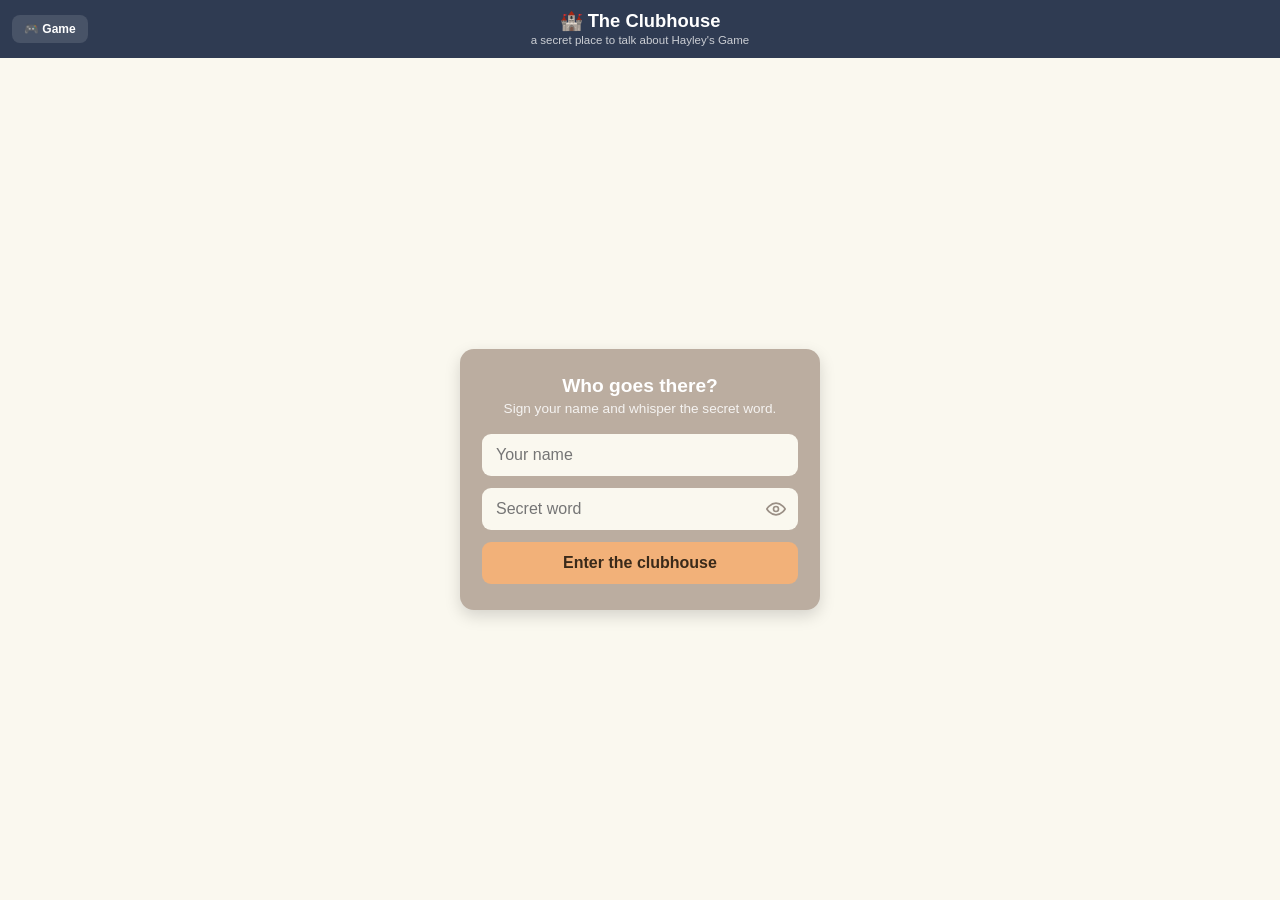
==== clubhouse.html @ 72f19586 "Clubhouse: multi-line composer and honest send errors - Enter inserts a new line instead of sending;" ====
<!DOCTYPE html>
<html lang="en">
<head>
  <meta charset="UTF-8" />
  <meta name="viewport" content="width=device-width, initial-scale=1, viewport-fit=cover" />
  <title>The Clubhouse</title>
  <meta name="robots" content="noindex" />
  <link rel="icon" href="icons/icon-192.png" type="image/png" />
  <style>
    * { box-sizing: border-box; }
    html, body {
      margin: 0;
      padding: 0;
      height: 100%;
      font-family: -apple-system, BlinkMacSystemFont, "Segoe UI", Roboto, sans-serif;
      background: #faf8ef;
    }
    body { display: flex; flex-direction: column; height: 100svh; }

    .club-header {
      flex: 0 0 auto;
      padding: max(10px, env(safe-area-inset-top)) 80px 12px;
      background: #2f3b52;
      color: #fff;
      text-align: center;
    }
    .club-header { position: relative; }
    .club-header h1 { margin: 0; font-size: 1.15rem; }
    .club-header .sub { font-size: 0.72rem; opacity: 0.75; margin-top: 2px; }
    .game-btn {
      position: absolute;
      left: 12px;
      top: 50%;
      transform: translateY(-50%);
      background: rgba(255, 255, 255, 0.12);
      color: #fff;
      text-decoration: none;
      font-size: 0.75rem;
      font-weight: 700;
      padding: 7px 12px;
      border-radius: 8px;
    }
    .logout-btn {
      position: absolute;
      right: 12px;
      top: 50%;
      transform: translateY(-50%);
      background: rgba(255, 255, 255, 0.12);
      border: none;
      color: #fff;
      font-size: 0.75rem;
      font-weight: 700;
      padding: 7px 12px;
      border-radius: 8px;
      cursor: pointer;
    }
    .secret-field { position: relative; margin: 0 0 12px; }
    .secret-field input { margin: 0; padding-right: 44px; }
    .secret-field button {
      position: absolute;
      right: 6px;
      top: 50%;
      transform: translateY(-50%);
      width: 32px;
      height: 32px;
      display: flex;
      align-items: center;
      justify-content: center;
      border: none;
      background: transparent;
      color: #9a8f85;
      cursor: pointer;
      padding: 0;
    }
    .secret-field button svg { width: 20px; height: 20px; }
    .secret-field button svg[hidden] { display: none; }

    /* ---- entry gate ---- */
    .gate {
      flex: 1 1 auto;
      display: flex;
      align-items: center;
      justify-content: center;
      padding: 20px;
    }
    .gate-panel {
      background: #bbada0;
      border-radius: 14px;
      padding: 26px 22px;
      width: 100%;
      max-width: 360px;
      text-align: center;
      box-shadow: 0 6px 16px rgba(0, 0, 0, 0.15);
    }
    .gate-panel h2 { margin: 0 0 4px; color: #fff; font-size: 1.2rem; }
    .gate-panel p { margin: 0 0 18px; color: rgba(255, 255, 255, 0.85); font-size: 0.85rem; }
    .gate-panel input {
      display: block;
      width: 100%;
      margin: 0 0 12px;
      padding: 12px 14px;
      border: none;
      border-radius: 9px;
      font-size: 1rem;
      background: #faf8ef;
      color: #2f3b52;
    }
    .gate-panel > button {
      width: 100%;
      background: #f2b179;
      border: none;
      color: #3a2a1a;
      font-weight: 700;
      font-size: 1rem;
      padding: 12px;
      border-radius: 9px;
      cursor: pointer;
    }
    .gate-error {
      margin-top: 12px;
      color: #fff;
      background: #ef5350;
      border-radius: 8px;
      padding: 8px 10px;
      font-size: 0.85rem;
      display: none;
    }
    .gate-error.visible { display: block; }

    /* ---- thread ---- */
    .thread-wrap { flex: 1 1 auto; min-height: 0; display: none; flex-direction: column; }
    .thread-wrap.visible { display: flex; }
    .thread {
      flex: 1 1 auto;
      overflow-y: auto;
      -webkit-overflow-scrolling: touch;
      padding: 16px 12px 8px;
      max-width: 640px;
      width: 100%;
      margin: 0 auto;
    }
    .bubble {
      max-width: 82%;
      margin: 0 0 10px;
      padding: 10px 14px;
      border-radius: 16px;
      font-size: 0.95rem;
      line-height: 1.45;
      white-space: pre-wrap;
      overflow-wrap: break-word;
    }
    .bubble .who { display: block; font-size: 0.68rem; font-weight: 700; opacity: 0.7; margin-bottom: 2px; }
    .bubble.visitor {
      margin-left: auto;
      background: #f2b179;
      color: #3a2a1a;
      border-bottom-right-radius: 4px;
    }
    .bubble.claude {
      margin-right: auto;
      background: #2f3b52;
      color: #fff;
      border-bottom-left-radius: 4px;
    }
    .bubble.pending { opacity: 0.65; }
    .thinking {
      display: none;
      margin: 0 0 10px;
      color: #776e65;
      font-size: 0.85rem;
      font-style: italic;
    }
    .thinking.visible { display: block; }
    .thread-status { text-align: center; color: #bbada0; font-size: 0.75rem; padding: 4px 0 8px; }

    /* ---- composer ---- */
    .composer {
      flex: 0 0 auto;
      display: flex;
      gap: 8px;
      padding: 10px 12px max(10px, env(safe-area-inset-bottom));
      background: #eee4da;
      max-width: 640px;
      width: 100%;
      margin: 0 auto;
    }
    .composer textarea {
      flex: 1 1 auto;
      resize: none;
      border: none;
      border-radius: 12px;
      padding: 10px 14px;
      font-size: 1rem;
      font-family: inherit;
      background: #fff;
      color: #2f3b52;
      min-height: 44px;
      max-height: 120px;
    }
    .composer button {
      flex: 0 0 auto;
      background: #2f3b52;
      color: #fff;
      border: none;
      font-weight: 700;
      font-size: 0.95rem;
      padding: 0 20px;
      border-radius: 12px;
      cursor: pointer;
    }
    .composer button:disabled { opacity: 0.5; }
  </style>
</head>
<body>
  <header class="club-header">
    <a class="game-btn" href="./">🎮 Game</a>
    <button class="logout-btn" id="logoutBtn" hidden>Leave</button>
    <h1>🏰 The Clubhouse</h1>
    <div class="sub">a secret place to talk about Hayley's Game</div>
  </header>

  <div class="gate" id="gate">
    <div class="gate-panel">
      <h2>Who goes there?</h2>
      <p>Sign your name and whisper the secret word.</p>
      <input id="nameInput" type="text" placeholder="Your name" autocomplete="off" maxlength="40" />
      <div class="secret-field">
        <input id="secretInput" type="password" placeholder="Secret word" autocomplete="off" maxlength="60" />
        <button id="peekBtn" type="button" aria-label="Show secret word">
          <svg id="eyeOpen" viewBox="0 0 24 24" fill="none" stroke="currentColor" stroke-width="2" stroke-linecap="round" stroke-linejoin="round">
            <path d="M1 12s4-7 11-7 11 7 11 7-4 7-11 7S1 12 1 12z"/>
            <circle cx="12" cy="12" r="3"/>
          </svg>
          <svg id="eyeClosed" viewBox="0 0 24 24" fill="none" stroke="currentColor" stroke-width="2" stroke-linecap="round" stroke-linejoin="round" hidden>
            <path d="M17.94 17.94A10.94 10.94 0 0 1 12 19c-7 0-11-7-11-7a20.66 20.66 0 0 1 5.06-5.94"/>
            <path d="M9.9 4.24A10.94 10.94 0 0 1 12 5c7 0 11 7 11 7a20.8 20.8 0 0 1-3.22 4.19"/>
            <path d="M14.12 14.12a3 3 0 1 1-4.24-4.24"/>
            <line x1="1" y1="1" x2="23" y2="23"/>
          </svg>
        </button>
      </div>
      <button id="enterBtn">Enter the clubhouse</button>
      <div class="gate-error" id="gateError"></div>
    </div>
  </div>

  <div class="thread-wrap" id="threadWrap">
    <div class="thread" id="thread">
      <div class="thread-status" id="threadStatus">opening the clubhouse door…</div>
    </div>
    <div class="composer">
      <textarea id="messageInput" placeholder="Write your ideas here…" maxlength="4000"></textarea>
      <button id="sendBtn">Send</button>
    </div>
  </div>

  <script>
    // Wired to the standing "Clubhouse" PR whose comments are the thread.
    var REPO = "briankeegan/HayleysGame";
    var PR_NUMBER = 33;
    // The relay that checks the secret word and posts messages.
    var WORKER_URL = "https://sdsgame.bramp-games.workers.dev";

    var gateEl = document.getElementById("gate");
    var gateErrorEl = document.getElementById("gateError");
    var nameInput = document.getElementById("nameInput");
    var secretInput = document.getElementById("secretInput");
    var enterBtn = document.getElementById("enterBtn");
    var threadWrapEl = document.getElementById("threadWrap");
    var threadEl = document.getElementById("thread");
    var threadStatusEl = document.getElementById("threadStatus");
    var messageInput = document.getElementById("messageInput");
    var sendBtn = document.getElementById("sendBtn");

    var visitorName = "";
    var secretWord = "";
    var pollTimer = null;
    var fastPollUntil = 0;
    var lastRenderKey = "";

    function showGateError(msg) {
      gateErrorEl.textContent = msg;
      gateErrorEl.classList.add("visible");
    }

    function relay(payload) {
      return fetch(WORKER_URL, {
        method: "POST",
        headers: { "Content-Type": "application/json" },
        body: JSON.stringify(payload),
      });
    }

    var LOGIN_KEY = "clubhouse_login";
    var logoutBtn = document.getElementById("logoutBtn");
    var peekBtn = document.getElementById("peekBtn");

    var eyeOpen = document.getElementById("eyeOpen");
    var eyeClosed = document.getElementById("eyeClosed");

    // SVG elements don't support the .hidden property — toggle the attribute.
    function setPeekIcons(showing) {
      if (showing) {
        eyeOpen.setAttribute("hidden", "");
        eyeClosed.removeAttribute("hidden");
      } else {
        eyeClosed.setAttribute("hidden", "");
        eyeOpen.removeAttribute("hidden");
      }
      peekBtn.setAttribute("aria-label", showing ? "Hide secret word" : "Show secret word");
    }

    peekBtn.addEventListener("click", function () {
      var show = secretInput.type === "password";
      secretInput.type = show ? "text" : "password";
      setPeekIcons(show);
    });

    function openClubhouse(name, secret) {
      visitorName = name;
      secretWord = secret;
      try {
        localStorage.setItem(LOGIN_KEY, JSON.stringify({ name: name, secret: secret }));
      } catch (e) {}
      gateEl.style.display = "none";
      threadWrapEl.classList.add("visible");
      logoutBtn.hidden = false;
      startPolling();
    }

    function enterClubhouse(name, secret, fromSavedLogin) {
      enterBtn.disabled = true;
      enterBtn.textContent = "Checking…";
      relay({ action: "verify", secret: secret })
        .then(function (res) {
          if (res.status === 403) throw new Error("wrong-secret");
          if (!res.ok) throw new Error("relay");
          openClubhouse(name, secret);
        })
        .catch(function (err) {
          if (fromSavedLogin) {
            // A remembered login that stopped working (changed password,
            // offline) falls back to the gate without an alarming error.
            if (err.message === "wrong-secret") {
              try { localStorage.removeItem(LOGIN_KEY); } catch (e) {}
            }
            nameInput.value = name;
            return;
          }
          showGateError(
            err.message === "wrong-secret"
              ? "That's not the secret word. Try again!"
              : "Couldn't reach the clubhouse. Check your internet and try again."
          );
        })
        .finally(function () {
          enterBtn.disabled = false;
          enterBtn.textContent = "Enter the clubhouse";
        });
    }

    enterBtn.addEventListener("click", function () {
      var name = nameInput.value.trim();
      var secret = secretInput.value.trim();
      gateErrorEl.classList.remove("visible");
      if (!name) return showGateError("You have to sign your name!");
      if (!secret) return showGateError("You have to whisper the secret word!");
      if (!WORKER_URL) return showGateError("The clubhouse isn't wired up yet — come back soon.");
      enterClubhouse(name, secret, false);
    });

    logoutBtn.addEventListener("click", function () {
      try { localStorage.removeItem(LOGIN_KEY); } catch (e) {}
      if (pollTimer) clearInterval(pollTimer);
      pollTimer = null;
      visitorName = "";
      secretWord = "";
      logoutBtn.hidden = true;
      threadWrapEl.classList.remove("visible");
      gateEl.style.display = "flex";
      nameInput.value = "";
      secretInput.value = "";
      secretInput.type = "password";
      setPeekIcons(false);
    });

    // Walk straight in if this device already knows the secret handshake.
    (function () {
      var saved = null;
      try { saved = JSON.parse(localStorage.getItem(LOGIN_KEY)); } catch (e) {}
      if (saved && saved.name && saved.secret && WORKER_URL) {
        enterClubhouse(saved.name, saved.secret, true);
      }
    })();

    // Comments are chat messages only if they start with "**<name> says:**".
    // Claude's replies use the name Claude; everything else renders as a
    // visitor bubble. Unmarked comments (PR housekeeping) are skipped.
    var MARKER = /^\*\*(.+?) says:\*\*\s*/;

    function parseComments(comments) {
      var messages = [];
      for (var i = 0; i < comments.length; i++) {
        var m = comments[i].body.match(MARKER);
        if (!m) continue;
        messages.push({
          who: m[1],
          fromClaude: m[1].toLowerCase() === "claude",
          text: comments[i].body.slice(m[0].length),
          when: comments[i].created_at,
        });
      }
      return messages;
    }

    function friendlyTime(iso) {
      var d = new Date(iso);
      return d.toLocaleDateString(undefined, { month: "short", day: "numeric" }) +
        " " + d.toLocaleTimeString(undefined, { hour: "numeric", minute: "2-digit" });
    }

    function renderMessages(messages) {
      var key = JSON.stringify(messages.map(function (m) { return [m.who, m.when]; }));
      if (key === lastRenderKey) return;
      lastRenderKey = key;

      threadEl.innerHTML = "";
      if (messages.length === 0) {
        var empty = document.createElement("div");
        empty.className = "thread-status";
        empty.textContent = "No messages yet — you get to write the very first one!";
        threadEl.appendChild(empty);
      }
      for (var i = 0; i < messages.length; i++) {
        var msg = messages[i];
        var bubble = document.createElement("div");
        bubble.className = "bubble " + (msg.fromClaude ? "claude" : "visitor");
        var who = document.createElement("span");
        who.className = "who";
        who.textContent = msg.who + " · " + friendlyTime(msg.when);
        bubble.appendChild(who);
        bubble.appendChild(document.createTextNode(msg.text));
        threadEl.appendChild(bubble);
      }

      var thinking = document.createElement("div");
      thinking.className = "thinking";
      thinking.id = "thinkingNote";
      thinking.textContent = "Claude is thinking… replies can take a little while.";
      threadEl.appendChild(thinking);
      if (messages.length && !messages[messages.length - 1].fromClaude) {
        thinking.classList.add("visible");
      }

      threadEl.scrollTop = threadEl.scrollHeight;
    }

    function fetchThread() {
      var url = "https://api.github.com/repos/" + REPO + "/issues/" + PR_NUMBER +
        "/comments?per_page=100&sort=created&direction=asc";
      var all = [];
      function fetchPage(pageUrl) {
        return fetch(pageUrl, { headers: { Accept: "application/vnd.github+json" } })
          .then(function (res) {
            if (!res.ok) throw new Error("github");
            var next = null;
            var link = res.headers.get("Link") || "";
            var m = link.match(/<([^>]+)>;\s*rel="next"/);
            if (m) next = m[1];
            return res.json().then(function (page) {
              all = all.concat(page);
              return next ? fetchPage(next) : all;
            });
          });
      }
      return fetchPage(url);
    }

    function refreshThread() {
      fetchThread()
        .then(function (comments) {
          threadStatusEl.style.display = "none";
          renderMessages(parseComments(comments));
        })
        .catch(function () {
          threadStatusEl.style.display = "block";
          threadStatusEl.textContent = "Having trouble reaching the clubhouse — retrying…";
        });
    }

    function startPolling() {
      refreshThread();
      if (pollTimer) clearInterval(pollTimer);
      pollTimer = setInterval(function () {
        // Poll faster for a while after sending, waiting for Claude's reply.
        var interval = Date.now() < fastPollUntil ? 15000 : 45000;
        if (Date.now() - lastPoll >= interval) {
          lastPoll = Date.now();
          refreshThread();
        }
      }, 5000);
      lastPoll = Date.now();
    }
    var lastPoll = 0;

    sendBtn.addEventListener("click", function () {
      var text = messageInput.value.trim();
      if (!text) return;
      sendBtn.disabled = true;
      sendBtn.textContent = "Sending…";
      relay({ action: "post", name: visitorName, secret: secretWord, message: text })
        .then(function (res) {
          return res
            .json()
            .catch(function () { return {}; })
            .then(function (data) { return { res: res, data: data }; });
        })
        .then(function (r) {
          if (r.res.status === 403) throw new Error("wrong-secret");
          if (!r.res.ok) throw new Error(r.data.error || "relay error " + r.res.status);
          messageInput.value = "";
          messageInput.style.height = "auto";
          // Show it immediately; the next refresh replaces it with the real one.
          lastRenderKey = "";
          var bubble = document.createElement("div");
          bubble.className = "bubble visitor pending";
          var who = document.createElement("span");
          who.className = "who";
          who.textContent = visitorName + " · just now";
          bubble.appendChild(who);
          bubble.appendChild(document.createTextNode(text));
          var thinkingNote = document.getElementById("thinkingNote");
          threadEl.insertBefore(bubble, thinkingNote);
          thinkingNote.classList.add("visible");
          threadEl.scrollTop = threadEl.scrollHeight;
          fastPollUntil = Date.now() + 10 * 60 * 1000;
        })
        .catch(function (err) {
          alert(
            err.message === "wrong-secret"
              ? "The secret word stopped working — reload the page and try again."
              : "Your message didn't go through.\n\nWhat the relay said: " + err.message
          );
        })
        .finally(function () {
          sendBtn.disabled = false;
          sendBtn.textContent = "Send";
        });
    });

    // Enter makes a new line (multi-line messages welcome); only the Send
    // button sends. The box grows with the message up to its max height.
    messageInput.addEventListener("input", function () {
      messageInput.style.height = "auto";
      messageInput.style.height = Math.min(messageInput.scrollHeight, 120) + "px";
    });
  </script>
</body>
</html>
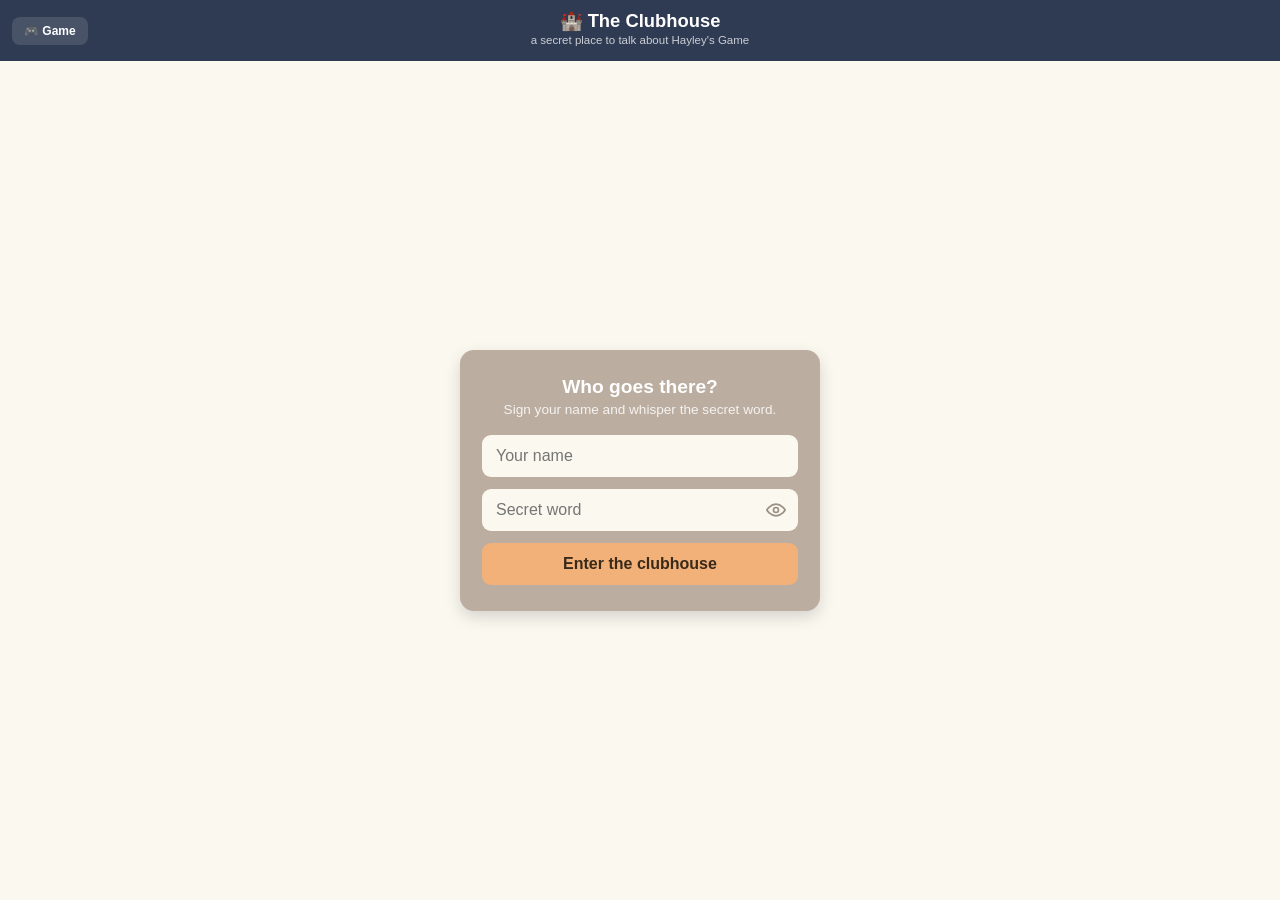
==== commit e9e37a72: "Stamp an auto-incrementing version number on the Clubhouse Every Pages deploy now writes a version.j" ====
--- a/clubhouse.html
+++ b/clubhouse.html
@@ -27,6 +27,7 @@
     .club-header { position: relative; }
     .club-header h1 { margin: 0; font-size: 1.15rem; }
     .club-header .sub { font-size: 0.72rem; opacity: 0.75; margin-top: 2px; }
+    .club-header .version { font-size: 0.62rem; opacity: 0.45; margin-top: 3px; }
     .game-btn {
       position: absolute;
       left: 12px;
@@ -173,6 +174,40 @@
     .thinking.visible { display: block; }
     .thread-status { text-align: center; color: #bbada0; font-size: 0.75rem; padding: 4px 0 8px; }
 
+    .send-error {
+      display: flex;
+      align-items: center;
+      gap: 8px;
+      background: #ef5350;
+      color: #fff;
+      font-size: 0.8rem;
+      line-height: 1.4;
+      padding: 10px 12px;
+      max-width: 640px;
+      width: calc(100% - 24px);
+      margin: 0 auto 6px;
+      border-radius: 10px;
+    }
+    .send-error[hidden] { display: none; }
+    .send-error-text {
+      flex: 1 1 auto;
+      overflow-wrap: break-word;
+      min-width: 0;
+      user-select: text;
+      -webkit-user-select: text;
+    }
+    .send-error button {
+      flex: 0 0 auto;
+      border: none;
+      border-radius: 7px;
+      background: rgba(255, 255, 255, 0.2);
+      color: #fff;
+      font-weight: 700;
+      font-size: 0.8rem;
+      padding: 7px 10px;
+      cursor: pointer;
+    }
+
     /* ---- composer ---- */
     .composer {
       flex: 0 0 auto;
@@ -217,6 +252,7 @@
     <button class="logout-btn" id="logoutBtn" hidden>Leave</button>
     <h1>🏰 The Clubhouse</h1>
     <div class="sub">a secret place to talk about Hayley's Game</div>
+    <div class="version" id="versionStamp"></div>
   </header>
 
   <div class="gate" id="gate">
@@ -248,13 +284,24 @@
     <div class="thread" id="thread">
       <div class="thread-status" id="threadStatus">opening the clubhouse door…</div>
     </div>
+    <div class="send-error" id="sendError" hidden>
+      <div class="send-error-text" id="sendErrorText"></div>
+      <button id="copyErrorBtn" type="button">Copy</button>
+      <button id="dismissErrorBtn" type="button" aria-label="Dismiss">&times;</button>
+    </div>
     <div class="composer">
       <textarea id="messageInput" placeholder="Write your ideas here…" maxlength="4000"></textarea>
       <button id="sendBtn">Send</button>
     </div>
   </div>
 
+  <script src="version.js"></script>
   <script>
+    // window.APP_VERSION comes from version.js, stamped fresh by the deploy
+    // workflow on every run (404s harmlessly in local dev, where the file
+    // doesn't exist).
+    document.getElementById("versionStamp").textContent = window.APP_VERSION || "";
+
     // Wired to the standing "Clubhouse" PR whose comments are the thread.
     var REPO = "briankeegan/HayleysGame";
     var PR_NUMBER = 33;
@@ -520,6 +567,7 @@
           if (!r.res.ok) throw new Error(r.data.error || "relay error " + r.res.status);
           messageInput.value = "";
           messageInput.style.height = "auto";
+          sendErrorEl.hidden = true;
           // Show it immediately; the next refresh replaces it with the real one.
           lastRenderKey = "";
           var bubble = document.createElement("div");
@@ -536,16 +584,52 @@
           fastPollUntil = Date.now() + 10 * 60 * 1000;
         })
         .catch(function (err) {
-          alert(
+          showSendError(
             err.message === "wrong-secret"
               ? "The secret word stopped working — reload the page and try again."
-              : "Your message didn't go through.\n\nWhat the relay said: " + err.message
+              : "Message didn't go through. Relay said: " + err.message
           );
         })
         .finally(function () {
           sendBtn.disabled = false;
           sendBtn.textContent = "Send";
         });
+    });
+
+    var sendErrorEl = document.getElementById("sendError");
+    var sendErrorTextEl = document.getElementById("sendErrorText");
+    var copyErrorBtn = document.getElementById("copyErrorBtn");
+    var dismissErrorBtn = document.getElementById("dismissErrorBtn");
+
+    function showSendError(msg) {
+      sendErrorTextEl.textContent = msg;
+      sendErrorEl.hidden = false;
+      copyErrorBtn.textContent = "Copy";
+    }
+
+    copyErrorBtn.addEventListener("click", function () {
+      var text = sendErrorTextEl.textContent;
+      var done = function () { copyErrorBtn.textContent = "Copied!"; };
+      if (navigator.clipboard && navigator.clipboard.writeText) {
+        navigator.clipboard.writeText(text).then(done, function () { fallbackCopy(text, done); });
+      } else {
+        fallbackCopy(text, done);
+      }
+    });
+
+    function fallbackCopy(text, done) {
+      var ta = document.createElement("textarea");
+      ta.value = text;
+      ta.style.position = "fixed";
+      ta.style.opacity = "0";
+      document.body.appendChild(ta);
+      ta.select();
+      try { document.execCommand("copy"); done(); } catch (e) {}
+      ta.remove();
+    }
+
+    dismissErrorBtn.addEventListener("click", function () {
+      sendErrorEl.hidden = true;
     });
 
     // Enter makes a new line (multi-line messages welcome); only the Send
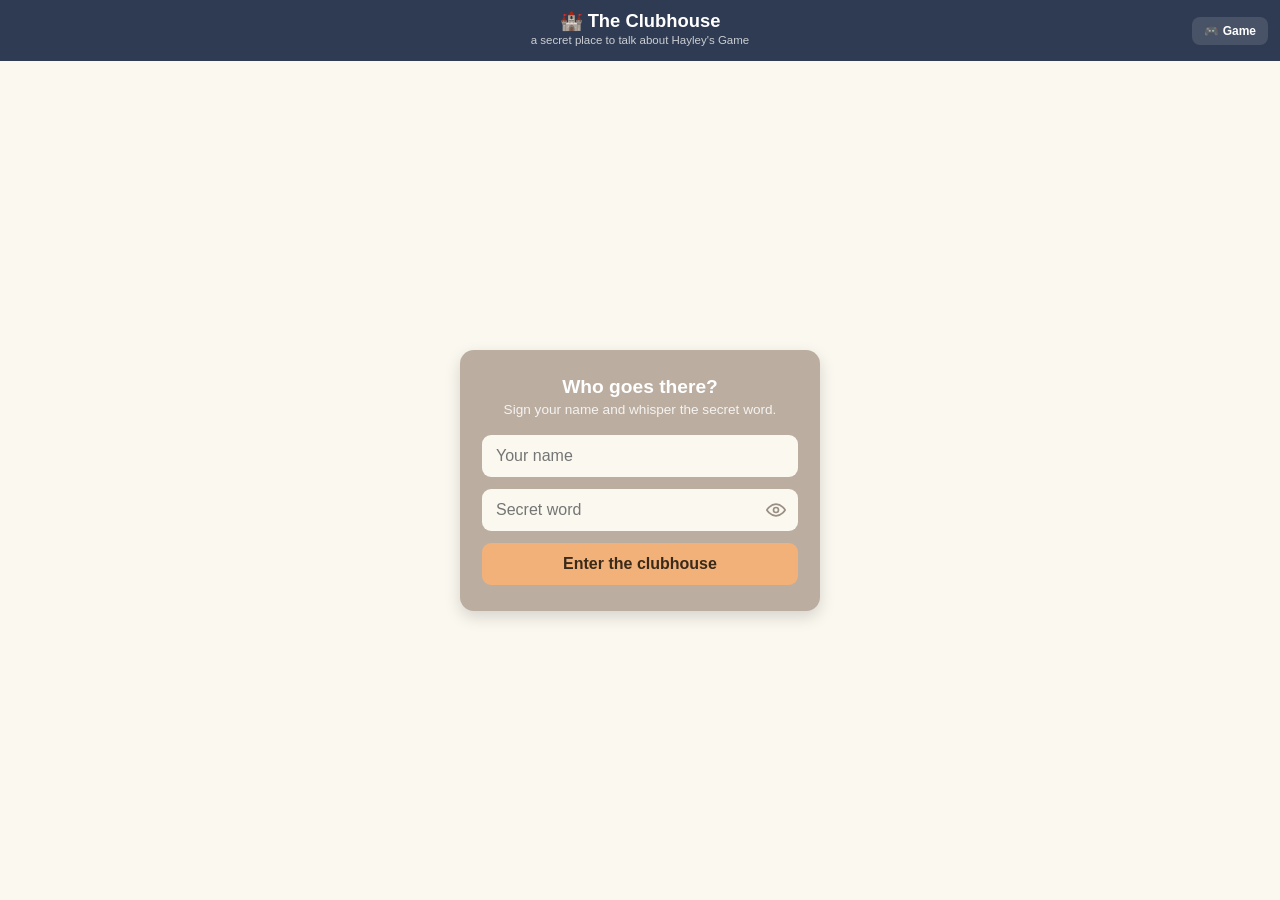
==== commit 01ad2efd: "Swap Game/Log out button sides to avoid the secret-door overlap The Game button sat top-left on the " ====
--- a/clubhouse.html
+++ b/clubhouse.html
@@ -30,7 +30,7 @@
     .club-header .version { font-size: 0.62rem; opacity: 0.45; margin-top: 3px; }
     .game-btn {
       position: absolute;
-      left: 12px;
+      right: 12px;
       top: 50%;
       transform: translateY(-50%);
       background: rgba(255, 255, 255, 0.12);
@@ -41,11 +41,13 @@
       padding: 7px 12px;
       border-radius: 8px;
     }
-    .logout-btn {
+    .logout-wrap {
       position: absolute;
-      right: 12px;
+      left: 12px;
       top: 50%;
       transform: translateY(-50%);
+    }
+    .logout-btn {
       background: rgba(255, 255, 255, 0.12);
       border: none;
       color: #fff;
@@ -55,6 +57,37 @@
       border-radius: 8px;
       cursor: pointer;
     }
+    .logout-confirm {
+      position: absolute;
+      top: calc(100% + 8px);
+      left: 0;
+      background: #fff;
+      color: #2f3b52;
+      border-radius: 10px;
+      box-shadow: 0 6px 16px rgba(0, 0, 0, 0.3);
+      padding: 10px 12px;
+      min-width: 140px;
+      z-index: 20;
+    }
+    .logout-confirm[hidden] { display: none; }
+    .logout-confirm-text {
+      font-size: 0.8rem;
+      font-weight: 700;
+      text-align: center;
+      margin-bottom: 8px;
+    }
+    .logout-confirm-actions { display: flex; gap: 8px; }
+    .logout-confirm-actions button {
+      flex: 1 1 auto;
+      border: none;
+      border-radius: 7px;
+      padding: 7px 0;
+      font-weight: 700;
+      font-size: 0.8rem;
+      cursor: pointer;
+    }
+    #logoutYesBtn { background: #ef5350; color: #fff; }
+    #logoutNoBtn { background: #eee4da; color: #2f3b52; }
     .secret-field { position: relative; margin: 0 0 12px; }
     .secret-field input { margin: 0; padding-right: 44px; }
     .secret-field button {
@@ -249,7 +282,16 @@
 <body>
   <header class="club-header">
     <a class="game-btn" href="./">🎮 Game</a>
-    <button class="logout-btn" id="logoutBtn" hidden>Leave</button>
+    <div class="logout-wrap">
+      <button class="logout-btn" id="logoutBtn" hidden>Log out</button>
+      <div class="logout-confirm" id="logoutConfirm" hidden>
+        <div class="logout-confirm-text">Log out?</div>
+        <div class="logout-confirm-actions">
+          <button id="logoutYesBtn">Yes</button>
+          <button id="logoutNoBtn">No</button>
+        </div>
+      </div>
+    </div>
     <h1>🏰 The Clubhouse</h1>
     <div class="sub">a secret place to talk about Hayley's Game</div>
     <div class="version" id="versionStamp"></div>
@@ -290,7 +332,7 @@
       <button id="dismissErrorBtn" type="button" aria-label="Dismiss">&times;</button>
     </div>
     <div class="composer">
-      <textarea id="messageInput" placeholder="Write your ideas here…" maxlength="4000"></textarea>
+      <textarea id="messageInput" placeholder="Write your ideas here…" maxlength="3900"></textarea>
       <button id="sendBtn">Send</button>
     </div>
   </div>
@@ -416,7 +458,11 @@
       enterClubhouse(name, secret, false);
     });
 
-    logoutBtn.addEventListener("click", function () {
+    var logoutConfirmEl = document.getElementById("logoutConfirm");
+    var logoutYesBtn = document.getElementById("logoutYesBtn");
+    var logoutNoBtn = document.getElementById("logoutNoBtn");
+
+    function doLogout() {
       try { localStorage.removeItem(LOGIN_KEY); } catch (e) {}
       if (pollTimer) clearInterval(pollTimer);
       pollTimer = null;
@@ -429,6 +475,24 @@
       secretInput.value = "";
       secretInput.type = "password";
       setPeekIcons(false);
+    }
+
+    // Logging out clears the remembered secret, so a stray tap shouldn't be
+    // able to do it by itself — the button just opens a Yes/No confirm.
+    logoutBtn.addEventListener("click", function () {
+      logoutConfirmEl.hidden = false;
+    });
+    logoutYesBtn.addEventListener("click", function () {
+      logoutConfirmEl.hidden = true;
+      doLogout();
+    });
+    logoutNoBtn.addEventListener("click", function () {
+      logoutConfirmEl.hidden = true;
+    });
+    document.addEventListener("click", function (e) {
+      if (logoutConfirmEl.hidden) return;
+      if (e.target === logoutBtn || logoutConfirmEl.contains(e.target)) return;
+      logoutConfirmEl.hidden = true;
     });
 
     // Walk straight in if this device already knows the secret handshake.
@@ -450,10 +514,20 @@
       for (var i = 0; i < comments.length; i++) {
         var m = comments[i].body.match(MARKER);
         if (!m) continue;
+        var text = comments[i].body.slice(m[0].length);
+        // Messages may end with a deploy-version stamp like [v0.57] — pull it
+        // out of the text and show it in the byline instead.
+        var version = null;
+        var vm = text.match(/\s*\[(v[\d.]+)\]\s*$/);
+        if (vm) {
+          version = vm[1];
+          text = text.slice(0, vm.index);
+        }
         messages.push({
           who: m[1],
           fromClaude: m[1].toLowerCase() === "claude",
-          text: comments[i].body.slice(m[0].length),
+          text: text,
+          version: version,
           when: comments[i].created_at,
         });
       }
@@ -484,7 +558,8 @@
         bubble.className = "bubble " + (msg.fromClaude ? "claude" : "visitor");
         var who = document.createElement("span");
         who.className = "who";
-        who.textContent = msg.who + " · " + friendlyTime(msg.when);
+        who.textContent =
+          msg.who + (msg.version ? " · " + msg.version : "") + " · " + friendlyTime(msg.when);
         bubble.appendChild(who);
         bubble.appendChild(document.createTextNode(msg.text));
         threadEl.appendChild(bubble);
@@ -553,9 +628,12 @@
     sendBtn.addEventListener("click", function () {
       var text = messageInput.value.trim();
       if (!text) return;
+      // Stamp the message with the deploy version this page was sent from,
+      // so the thread records who was on what version when.
+      var stamped = window.APP_VERSION ? text + "\n\n[" + window.APP_VERSION + "]" : text;
       sendBtn.disabled = true;
       sendBtn.textContent = "Sending…";
-      relay({ action: "post", name: visitorName, secret: secretWord, message: text })
+      relay({ action: "post", name: visitorName, secret: secretWord, message: stamped })
         .then(function (res) {
           return res
             .json()
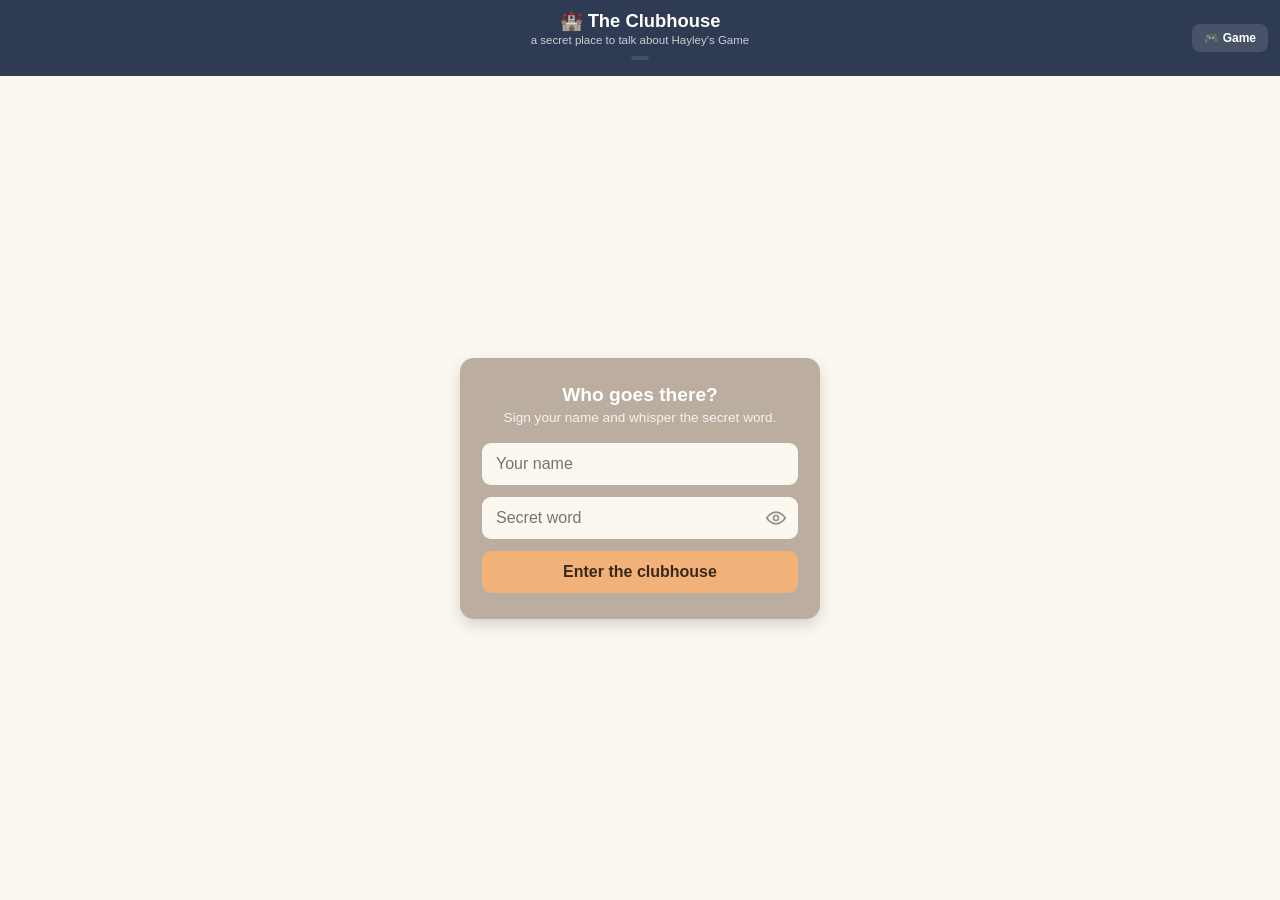
==== commit 877ef16f: "Make the version stamp an actual visible badge, not faint gray text 0.62rem at 45% opacity on the da" ====
--- a/clubhouse.html
+++ b/clubhouse.html
@@ -27,7 +27,17 @@
     .club-header { position: relative; }
     .club-header h1 { margin: 0; font-size: 1.15rem; }
     .club-header .sub { font-size: 0.72rem; opacity: 0.75; margin-top: 2px; }
-    .club-header .version { font-size: 0.62rem; opacity: 0.45; margin-top: 3px; }
+    .club-header .version {
+      display: inline-block;
+      font-size: 0.68rem;
+      font-weight: 700;
+      color: #fff;
+      opacity: 0.85;
+      background: rgba(255, 255, 255, 0.12);
+      border-radius: 999px;
+      padding: 2px 9px;
+      margin-top: 6px;
+    }
     .game-btn {
       position: absolute;
       right: 12px;
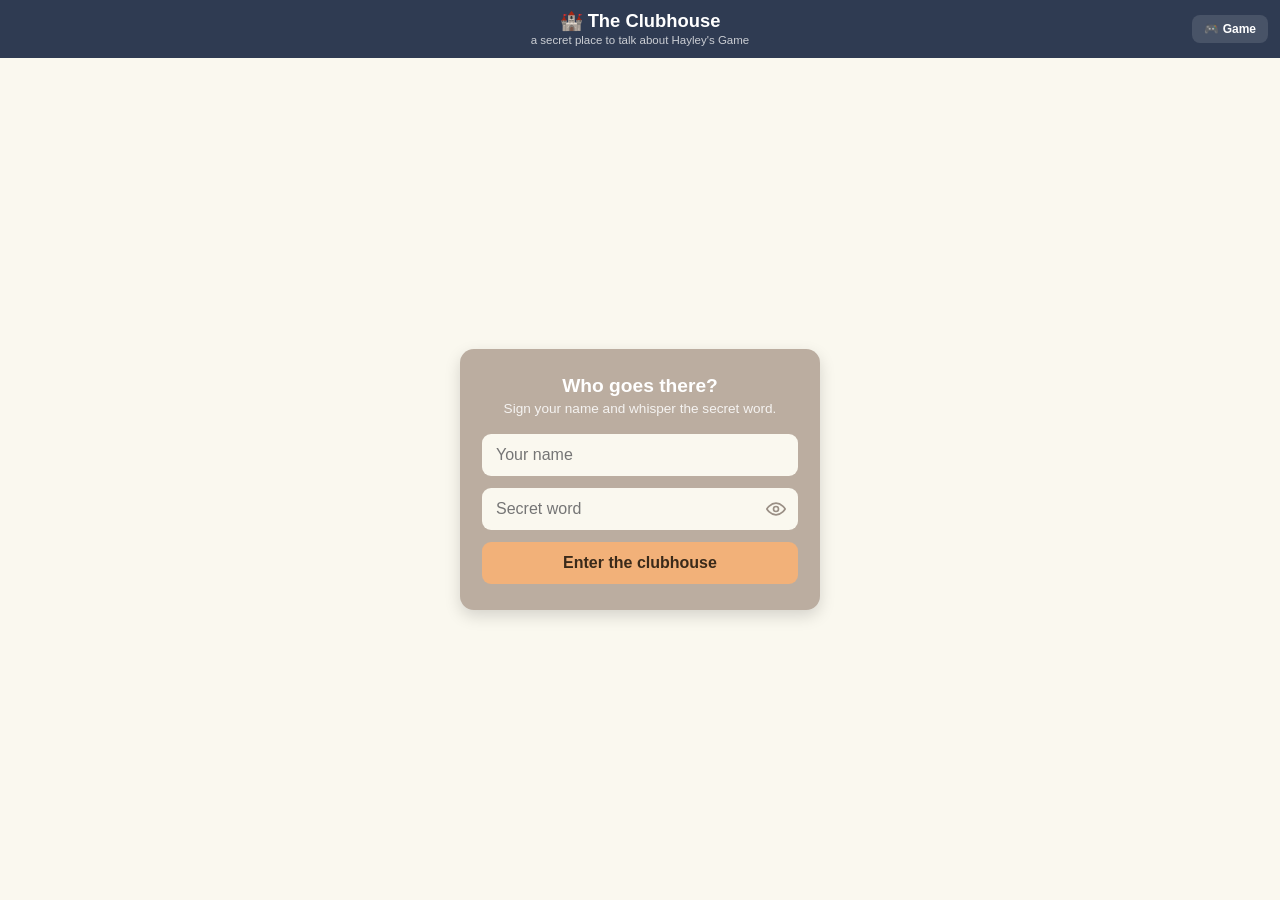
==== commit adbb78dc: "Move the version stamp into the header title itself The standalone badge still wasn't being noticed." ====
--- a/clubhouse.html
+++ b/clubhouse.html
@@ -28,15 +28,9 @@
     .club-header h1 { margin: 0; font-size: 1.15rem; }
     .club-header .sub { font-size: 0.72rem; opacity: 0.75; margin-top: 2px; }
     .club-header .version {
-      display: inline-block;
-      font-size: 0.68rem;
+      font-size: 0.75em;
       font-weight: 700;
-      color: #fff;
-      opacity: 0.85;
-      background: rgba(255, 255, 255, 0.12);
-      border-radius: 999px;
-      padding: 2px 9px;
-      margin-top: 6px;
+      color: #ffd54f;
     }
     .game-btn {
       position: absolute;
@@ -302,9 +296,8 @@
         </div>
       </div>
     </div>
-    <h1>🏰 The Clubhouse</h1>
+    <h1>🏰 The Clubhouse<span class="version" id="versionStamp"></span></h1>
     <div class="sub">a secret place to talk about Hayley's Game</div>
-    <div class="version" id="versionStamp"></div>
   </header>
 
   <div class="gate" id="gate">
@@ -352,7 +345,7 @@
     // window.APP_VERSION comes from version.js, stamped fresh by the deploy
     // workflow on every run (404s harmlessly in local dev, where the file
     // doesn't exist).
-    document.getElementById("versionStamp").textContent = window.APP_VERSION || "";
+    document.getElementById("versionStamp").textContent = window.APP_VERSION ? ": " + window.APP_VERSION : "";
 
     // Wired to the standing "Clubhouse" PR whose comments are the thread.
     var REPO = "briankeegan/HayleysGame";
